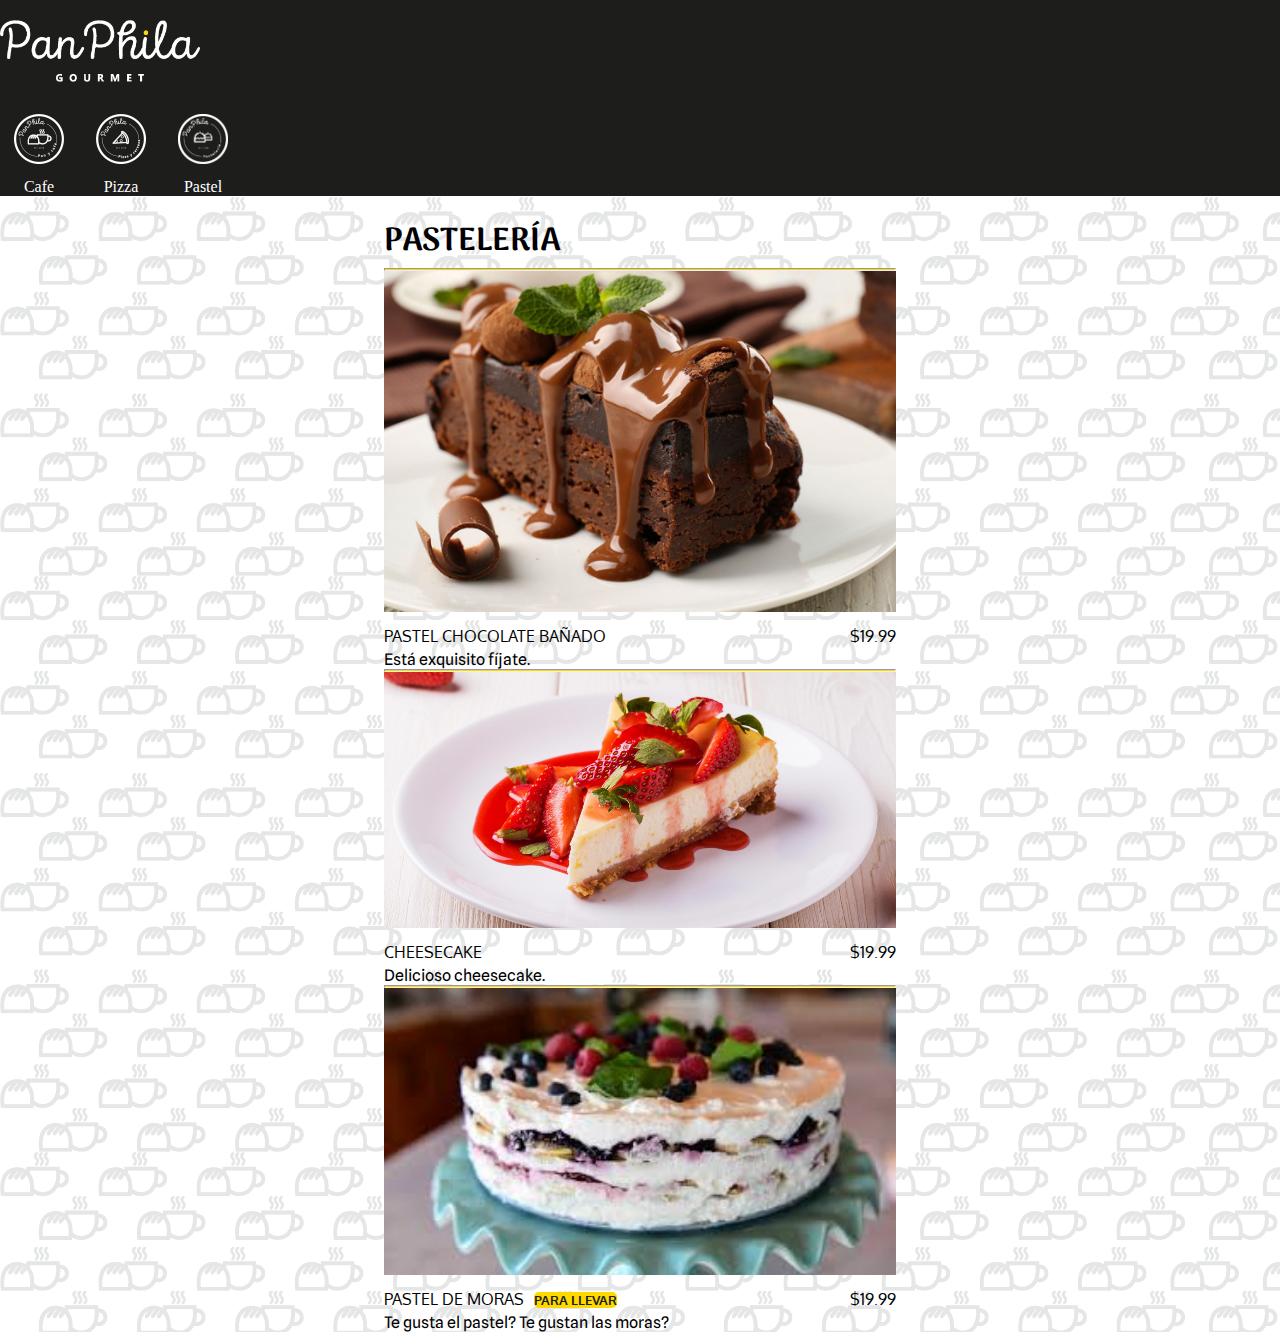
==== pastel.html @ 41e7f33e "Commit inicial" ====
<!DOCTYPE html>
<html lang="en">
<head>
    <meta charset="UTF-8">
    <meta http-equiv="X-UA-Compatible" content="IE=edge">
    <meta name="viewport" content="width=device-width, initial-scale=1.0">
    <link rel="stylesheet" href="css/index.css">
    <link rel="preconnect" href="https://fonts.googleapis.com">
    <link rel="preconnect" href="https://fonts.gstatic.com" crossorigin>
    <link href="https://fonts.googleapis.com/css2?family=Oxygen:wght@700&display=swap" rel="stylesheet"> 
    <link href="https://fonts.googleapis.com/css2?family=Arima+Madurai:wght@800&display=swap" rel="stylesheet">
    <link href="https://fonts.googleapis.com/css2?family=Spline+Sans:wght@300;400;500;600;700&display=swap" rel="stylesheet">
    <link href="https://cdn.jsdelivr.net/npm/bootstrap@5.1.3/dist/css/bootstrap.min.css" rel="stylesheet" integrity="sha384-1BmE4kWBq78iYhFldvKuhfTAU6auU8tT94WrHftjDbrCEXSU1oBoqyl2QvZ6jIW3" crossorigin="anonymous">
    <script src="https://cdn.jsdelivr.net/npm/bootstrap@5.1.3/dist/js/bootstrap.bundle.min.js" integrity="sha384-ka7Sk0Gln4gmtz2MlQnikT1wXgYsOg+OMhuP+IlRH9sENBO0LRn5q+8nbTov4+1p" crossorigin="anonymous"></script>
    <title>Menu Panphila</title>
</head>
<body>
    <header class="position-sticky sticky-top">
        <div id="jumbotron" class="text-center">
            <img id="img_banner"  src="img/panph_banner.png" alt="">
        </div>
        <nav class="menu text-center">
            <a href="Index.html" id="menu-item"><img class="img-menu" src="img/ic_cafe.png" alt=""><p>Cafe</p></a>
            <a href="pizza.html" id="menu-item"><img class="img-menu" src="img/ic_pizza.png" alt=""><p>Pizza</p></a>
            <a href="#" id="menu-item"><img class="img-menu" src="img/ic_pastel.png" alt=""><p>Pastel</p></a>
        </nav>
    </header>

    <div id="contenido" class="contenido container-flex">
        <h1>PASTELERÍA</h1>
        
        <hr>

        <img class="img-contenido" src="img/img_pastel_chocolate_baniado.jpg" alt="">

        <div class="encabezado container-flex">
            <div class="titulo">
                <p>PASTEL CHOCOLATE BAÑADO</p>
            </div>
            <div class="precio">
                <p>$19.99</p>
            </div>
        </div>

        <div class="descripcion container-flex">
            <p>Está exquisito fíjate.</p>
        </div>

        <hr>
        
        <img class="img-contenido" src="img/img_cheesecake.jpg" alt="">

        <div class="encabezado container-flex">
            <div class="titulo">
                <p>CHEESECAKE</p>
            </div>
            <div class="precio">
                <p>$19.99</p>
            </div>
        </div>

        <div class="descripcion container-flex">
            <p>Delicioso cheesecake.</p>
        </div>

        <hr>
        
        <img class="img-contenido" src="img/img_pastel_moras.jpg" alt="">

        <div class="encabezado container-flex">
            <div class="titulo">
                <p>PASTEL DE MORAS</p>
            </div>

            <div class="titulo etiqueta">
                <p><span>PARA LLEVAR</span></p>
            </div>

            <div class="precio">
                <p>$19.99</p>
            </div>
        </div>

        <div class="descripcion container-flex">
            <p>Te gusta el pastel? Te gustan las moras?</p>
        </div>
    </div>

</body>



</html>
---- css/index.css ----
*{
    margin: 0px;
    padding: 0px;
}

body{
    background-image: url("../img/fondo.png") ;
}

#contenido hr{
    opacity: 1;
    background-color: #FDD900;
    height: 1px;
}

#contenido{
    padding-top: 20px;
    padding-left: 30%;
    padding-right: 30%;
}

#contenido h1{
    /*font-family: 'Oxygen', sans-serif;*/
    font-family: 'Arima Madurai', cursive;
}

#img_banner{
	margin-top: 20px;
	margin-bottom: 10px;
	width: 200px;
	height: auto;
}

#jumbotron{
    width: 100%;
    height: 100px;
    display: block;
    background-color: #1D1D1B;
}

.fixeado{
    position: fixed;
}

.menu {
    background-color: #1D1D1B;
    overflow: auto;
}
  
.menu a {
    display: inline-block;
    color: white;
    text-align: center;
    padding: 14px 14px 0px 14px;
    text-decoration: none;
}
  
.menu a:hover {
    color: #FDD900;
}

.img-menu{
    height: 50px;
    width: auto;
    margin-bottom: 10px;
}

.menu-item:hover{
    color: #FDD900;
}

.img-contenido{
    width: 100%;
    height: auto;
    margin-bottom: 10px;
}

.encabezado{
    display: inline-block;
    width: 100%;
    font-family: 'Oxygen', sans-serif;
    padding: 0px; 
    margin-bottom: 0px;
}

.encabezado p{
    margin-bottom: 0px;
}

.titulo{
    float: left;
    display: block;
    margin-bottom: 0px;
}

.precio{
    display: block;
    float: right;
}

.descripcion{
    padding: 0px; 
    display: block;
    font-family: 'Spline Sans', sans-serif;;
    
}

.container{
    padding: 0px;
}

.etiqueta span{
    font-weight: 600;
    border-radius: 5px;
    font-size: 13px;
    background-color: #FDD900;
    color: #1D1D1B;
    margin-left: 10px;
}

.lista .titulo p{
    display: list-item;          /* This has to be "list-item"                                               */
    list-style-type: disc;       /* See https://developer.mozilla.org/en-US/docs/Web/CSS/list-style-type     */
    list-style-position:inside;
}

@media (max-width: 600px) {
    #contenido {
        padding-left: 13px;
        padding-right: 13px;
    }

    .img-menu{
        height: 45px;
        width: auto;
        margin-bottom: 8px;
    }

    #img_banner{
        margin-top: 20px;
        margin-bottom: 10px;
        width: 175px;
        height: auto;
    }

    #jumbotron{
        width: 100%;
        height: 75px;
        display: block;
        background-color: #1D1D1B;
    }
}
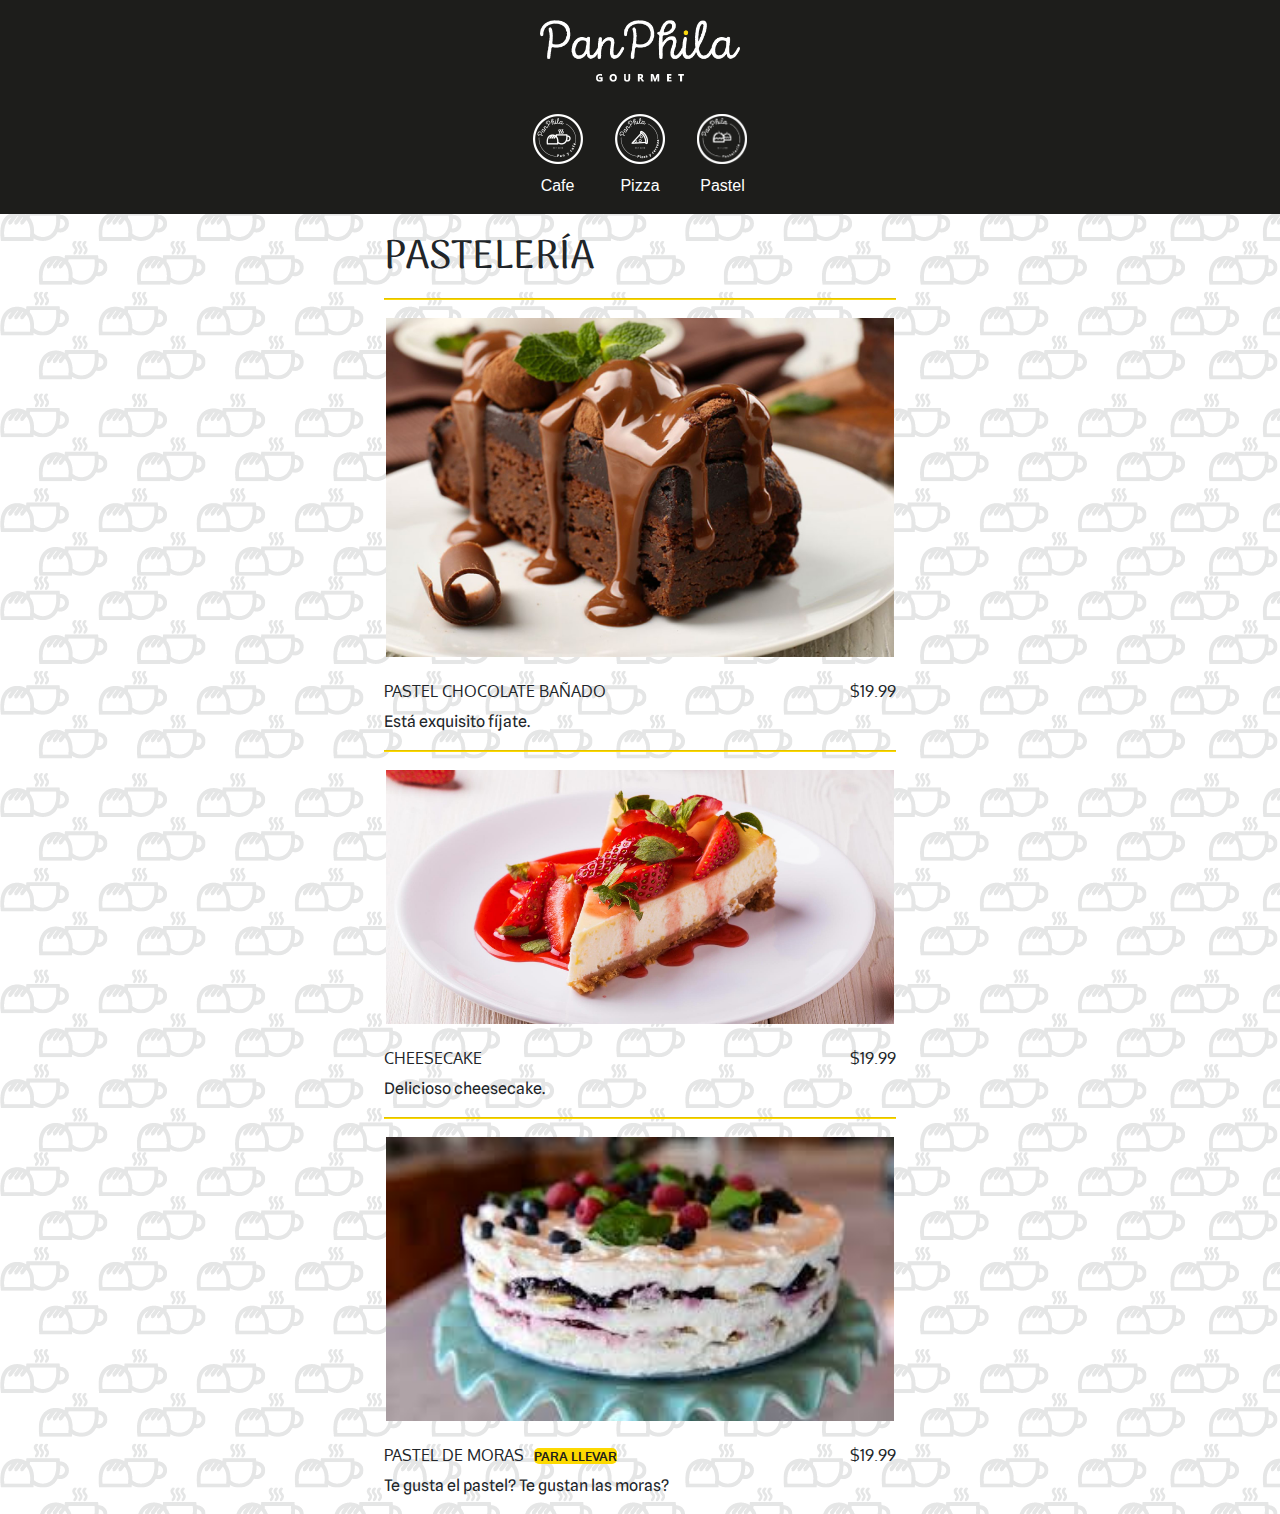
==== commit 6775c39d: "Cambio en colores e imagenes clickables" ====
--- a/pastel.html
+++ b/pastel.html
@@ -11,16 +11,20 @@
     <link href="https://fonts.googleapis.com/css2?family=Arima+Madurai:wght@800&display=swap" rel="stylesheet">
     <link href="https://fonts.googleapis.com/css2?family=Spline+Sans:wght@300;400;500;600;700&display=swap" rel="stylesheet">
     <link href="https://cdn.jsdelivr.net/npm/bootstrap@5.1.3/dist/css/bootstrap.min.css" rel="stylesheet" integrity="sha384-1BmE4kWBq78iYhFldvKuhfTAU6auU8tT94WrHftjDbrCEXSU1oBoqyl2QvZ6jIW3" crossorigin="anonymous">
+    <script src="https://code.jquery.com/jquery-3.2.1.slim.min.js" integrity="sha384-KJ3o2DKtIkvYIK3UENzmM7KCkRr/rE9/Qpg6aAZGJwFDMVNA/GpGFF93hXpG5KkN" crossorigin="anonymous"></script>
+    <script src="https://cdnjs.cloudflare.com/ajax/libs/popper.js/1.12.9/umd/popper.min.js" integrity="sha384-ApNbgh9B+Y1QKtv3Rn7W3mgPxhU9K/ScQsAP7hUibX39j7fakFPskvXusvfa0b4Q" crossorigin="anonymous"></script>
+    <script src="https://maxcdn.bootstrapcdn.com/bootstrap/4.0.0/js/bootstrap.min.js" integrity="sha384-JZR6Spejh4U02d8jOt6vLEHfe/JQGiRRSQQxSfFWpi1MquVdAyjUar5+76PVCmYl" crossorigin="anonymous"></script>
     <script src="https://cdn.jsdelivr.net/npm/bootstrap@5.1.3/dist/js/bootstrap.bundle.min.js" integrity="sha384-ka7Sk0Gln4gmtz2MlQnikT1wXgYsOg+OMhuP+IlRH9sENBO0LRn5q+8nbTov4+1p" crossorigin="anonymous"></script>
+    <link rel="stylesheet" href="https://maxcdn.bootstrapcdn.com/bootstrap/4.0.0/css/bootstrap.min.css" integrity="sha384-Gn5384xqQ1aoWXA+058RXPxPg6fy4IWvTNh0E263XmFcJlSAwiGgFAW/dAiS6JXm" crossorigin="anonymous">
     <title>Menu Panphila</title>
 </head>
 <body>
     <header class="position-sticky sticky-top">
-        <div id="jumbotron" class="text-center">
+        <div id="jumbotron2" class="text-center">
             <img id="img_banner"  src="img/panph_banner.png" alt="">
         </div>
         <nav class="menu text-center">
-            <a href="Index.html" id="menu-item"><img class="img-menu" src="img/ic_cafe.png" alt=""><p>Cafe</p></a>
+            <a href="index.html" id="menu-item"><img class="img-menu" src="img/ic_cafe.png" alt=""><p>Cafe</p></a>
             <a href="pizza.html" id="menu-item"><img class="img-menu" src="img/ic_pizza.png" alt=""><p>Pizza</p></a>
             <a href="#" id="menu-item"><img class="img-menu" src="img/ic_pastel.png" alt=""><p>Pastel</p></a>
         </nav>
@@ -31,8 +35,9 @@
         
         <hr>
 
-        <img class="img-contenido" src="img/img_pastel_chocolate_baniado.jpg" alt="">
-
+        <button type="button" class="btn-primary img-contenido" data-toggle="modal" data-target="#modalPastelChocolate">
+            <img class="img-contenido" src="img/img_pastel_chocolate_baniado.jpg" alt="">
+        </button>
         <div class="encabezado container-flex">
             <div class="titulo">
                 <p>PASTEL CHOCOLATE BAÑADO</p>
@@ -48,7 +53,9 @@
 
         <hr>
         
-        <img class="img-contenido" src="img/img_cheesecake.jpg" alt="">
+        <button type="button" class="btn-primary img-contenido" data-toggle="modal" data-target="#modalCheesecake">
+            <img class="img-contenido" src="img/img_cheesecake.jpg" alt="">
+        </button>
 
         <div class="encabezado container-flex">
             <div class="titulo">
@@ -65,7 +72,9 @@
 
         <hr>
         
-        <img class="img-contenido" src="img/img_pastel_moras.jpg" alt="">
+        <button type="button" class="btn-primary img-contenido" data-toggle="modal" data-target="#modalPastelMora">
+            <img class="img-contenido" src="img/img_pastel_moras.jpg" alt="">
+        </button>
 
         <div class="encabezado container-flex">
             <div class="titulo">
@@ -86,6 +95,65 @@
         </div>
     </div>
 
+    <div class="modal fade" id="modalPastelChocolate" tabindex="-1" role="dialog" aria-labelledby="exampleModalCenterTitle" aria-hidden="true">
+        <div class="modal-dialog modal-dialog-centered" role="document">
+          <div class="modal-content">
+            <div class="modal-header">
+              <h5 class="modal-title" id="exampleModalLongTitle">Pastel de chocolate</h5>
+              <button type="button" class="close" data-dismiss="modal" aria-label="Close">
+                <span aria-hidden="true">&times;</span>
+              </button>
+            </div>
+            <div class="modal-body">
+                <input type="number">
+            </div>
+            <div class="modal-footer">
+              <button type="button" class="btn btn-secondary btn-modal" data-dismiss="modal">Cancelar</button>
+              <button type="button" class="btn btn-secondary btn-modal" data-dismiss="modal">Ordenar</button>
+            </div>
+          </div>
+        </div>
+    </div>
+
+    <div class="modal fade" id="modalCheesecake" tabindex="-1" role="dialog" aria-labelledby="exampleModalCenterTitle" aria-hidden="true">
+        <div class="modal-dialog modal-dialog-centered" role="document">
+          <div class="modal-content">
+            <div class="modal-header">
+              <h5 class="modal-title" id="exampleModalLongTitle">Cheesecake</h5>
+              <button type="button" class="close" data-dismiss="modal" aria-label="Close">
+                <span aria-hidden="true">&times;</span>
+              </button>
+            </div>
+            <div class="modal-body">
+                <input type="number">
+            </div>
+            <div class="modal-footer">
+              <button type="button" class="btn btn-secondary btn-modal" data-dismiss="modal">Cancelar</button>
+              <button type="button" class="btn btn-secondary btn-modal" data-dismiss="modal">Ordenar</button>
+            </div>
+          </div>
+        </div>
+    </div>
+
+    <div class="modal fade" id="modalPastelMora" tabindex="-1" role="dialog" aria-labelledby="exampleModalCenterTitle" aria-hidden="true">
+        <div class="modal-dialog modal-dialog-centered" role="document">
+          <div class="modal-content">
+            <div class="modal-header">
+              <h5 class="modal-title" id="exampleModalLongTitle">Pastel de Moras</h5>
+              <button type="button" class="close" data-dismiss="modal" aria-label="Close">
+                <span aria-hidden="true">&times;</span>
+              </button>
+            </div>
+            <div class="modal-body">
+                <input type="number">
+            </div>
+            <div class="modal-footer">
+              <button type="button" class="btn btn-secondary btn-modal" data-dismiss="modal">Cancelar</button>
+              <button type="button" class="btn btn-secondary btn-modal" data-dismiss="modal">Ordenar</button>
+            </div>
+          </div>
+        </div>
+    </div>
 </body>
 
 
--- a/css/index.css
+++ b/css/index.css
@@ -5,6 +5,8 @@
 
 body{
     background-image: url("../img/fondo.png") ;
+    /*background-size: 100%;*/
+    /*background-attachment: fixed;*/
 }
 
 #contenido hr{
@@ -35,7 +37,18 @@
     width: 100%;
     height: 100px;
     display: block;
+    /*background-color: #1D1D1B;*/
+    background-image: url("../img/img_panphila_banner.png");
+    background-size: 100%;
+}
+
+#jumbotron2{
+    width: 100%;
+    height: 100px;
+    display: block;
     background-color: #1D1D1B;
+    /*background-image: url("../img/img_panphila_banner.png");*/
+    background-size: 100%;
 }
 
 .fixeado{
@@ -43,7 +56,13 @@
 }
 
 .menu {
+    
     background-color: #1D1D1B;
+    overflow: auto;
+}
+
+.menu2{
+    background-color: #FDD900;
     overflow: auto;
 }
   
@@ -55,8 +74,44 @@
     text-decoration: none;
 }
   
+.menu2 a {
+    display: inline-block;
+    color: #1D1D1B;
+    text-align: center;
+    padding: 14px 14px 0px 14px;
+    text-decoration: none;
+}
+
 .menu a:hover {
     color: #FDD900;
+}
+
+#cafe-cafe:hover{
+    content: url("../img/ic_cafe_amarillo.png");
+}
+
+#cafe-pizza:hover{
+    content: url("../img/ic_pizza_amarillo.png");
+}
+
+#cafe-pastel:hover{
+    content: url("../img/ic_pastel_amarillo.png");
+}
+
+.menu2 a:hover {
+    color: white;
+}
+
+#pizza-cafe:hover{
+    content: url("../img/ic_cafe.png");
+}
+
+#pizza-pizza:hover{
+    content: url("../img/ic_pizza.png");
+}
+
+#pizza-pastel:hover{
+    content: url("../img/ic_pastel.png");
 }
 
 .img-menu{
@@ -119,10 +174,33 @@
 }
 
 .lista .titulo p{
-    display: list-item;          /* This has to be "list-item"                                               */
-    list-style-type: disc;       /* See https://developer.mozilla.org/en-US/docs/Web/CSS/list-style-type     */
+    display: list-item;         
+    list-style-type: disc;       
     list-style-position:inside;
 }
+
+.btn-menu{
+
+    background:transparent;
+}
+
+.btn-primary{
+    background-color: transparent !important;
+    background: transparent !important;
+    outline: 0px !important;
+    border-color: transparent !important;
+}
+
+.btn-modal:focus{
+    outline: 0px;
+    border-color: transparent;
+}
+
+    .btn-secondary{
+    background-color: #FDD900 !important;
+    outline: 0px !important;
+    border-color: transparent !important;
+    }
 
 @media (max-width: 600px) {
     #contenido {
@@ -137,10 +215,10 @@
     }
 
     #img_banner{
-        margin-top: 20px;
-        margin-bottom: 10px;
         width: 175px;
         height: auto;
+        margin-top: 10px;
+	    margin-bottom: 20px;
     }
 
     #jumbotron{
@@ -149,4 +227,11 @@
         display: block;
         background-color: #1D1D1B;
     }
+
+    #jumbotron2{
+        width: 100%;
+        height: 75px;
+        display: block;
+        background-color: #1D1D1B;
+    }
 }